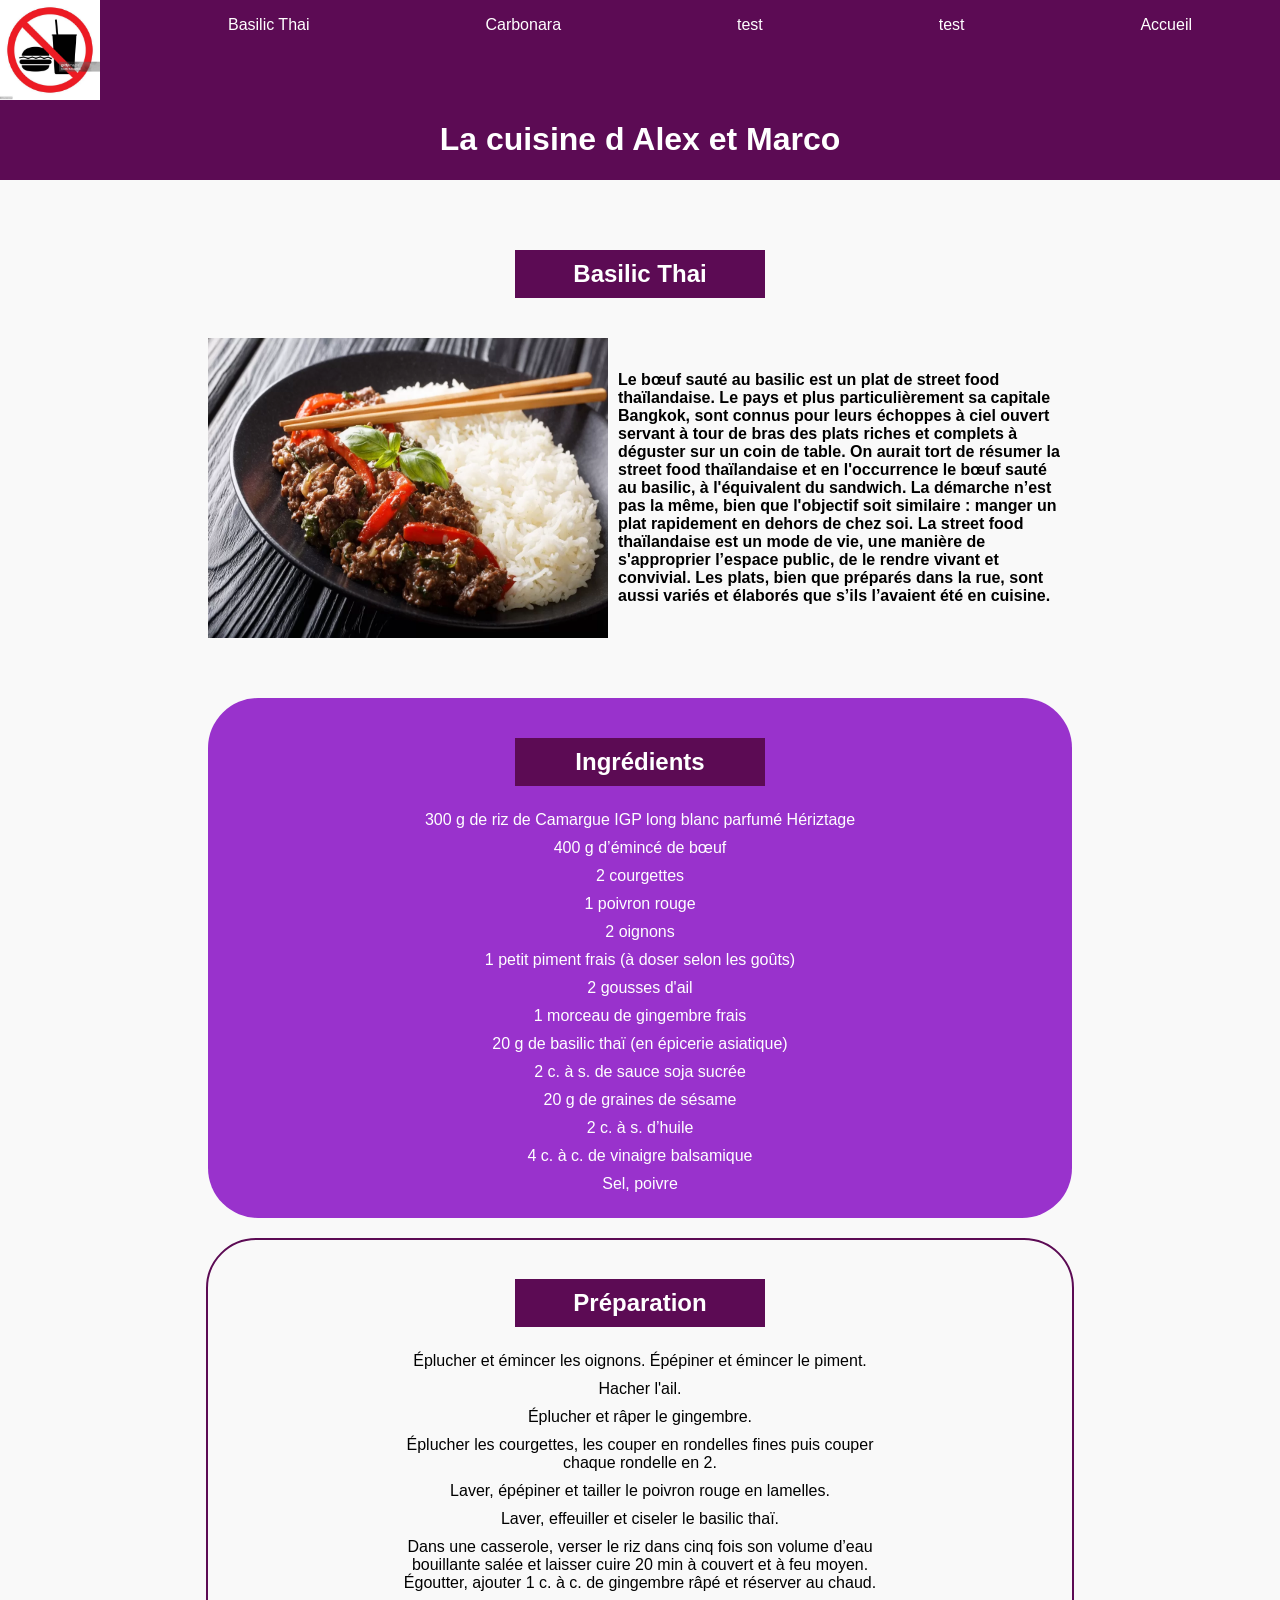
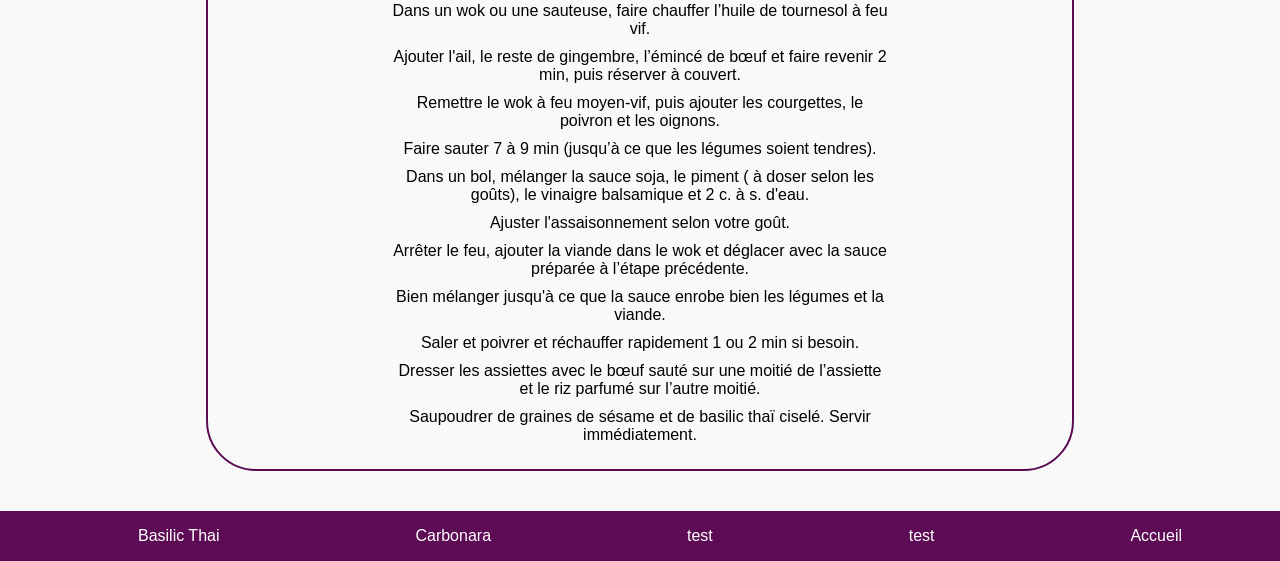
==== assets/pages/basilic.html @ ef935601 "2nd commit" ====
<!DOCTYPE html>
<html lang="fr">

<head>
    <meta charset="UTF-8">
    <meta name="viewport" content="width=device-width, initial-scale=1.0">
    <link rel="stylesheet" href="../css/styles.css">
    <title>Basilic</title>
</head>

<header>


    <nav>
        <img class="logo" src="../images/logo.jpg" alt="logo">

        <ul>
            <li><a href="./assets/pages/basilic.html">Basilic Thai</a></li>
            <li><a href="./assets/pages/carbo.html">Carbonara</a></li>
            <li><a href="#">test</a></li>
            <li><a href="#">test</a></li>

            <li><a href="../../index.html">Accueil</a></li>
        </ul>
    </nav>
    <h1>La cuisine d Alex et Marco</h1>

</header>


<body>
    <main>
        <section id="recettes">

            <article>
                <h2>Basilic Thai</h2>
                <div class="basilou">
                    <img src="../images/basilic thai.jpeg" alt="basilic">

                    <p><strong>Le bœuf sauté au basilic est un plat de street food thaïlandaise. Le pays et plus
                            particulièrement sa capitale Bangkok, sont connus pour leurs échoppes à ciel ouvert servant
                            à
                            tour de bras des plats riches et complets à déguster sur un coin de table.

                            On aurait tort de résumer la street food thaïlandaise et en l'occurrence le bœuf sauté au
                            basilic, à l'équivalent du sandwich. La démarche n’est pas la même, bien que l'objectif soit
                            similaire : manger un plat rapidement en dehors de chez soi.

                            La street food thaïlandaise est un mode de vie, une manière de s'approprier l’espace public,
                            de
                            le rendre vivant et convivial. Les plats, bien que préparés dans la rue, sont aussi variés
                            et
                            élaborés que s’ils l’avaient été en cuisine.
                        </strong></p>
                </div>

            </article>

            <article class="recipies">

                <h2>Ingrédients</h2>

                <li>300 g de riz de Camargue IGP long blanc parfumé Hériztage</li>
                <li>400 g d’émincé de bœuf</li>
                <li>2 courgettes</li>
                <li>1 poivron rouge</li>
                <li>2 oignons</li>
                <li>1 petit piment frais (à doser selon les goûts)</li>
                <li>2 gousses d'ail</li>
                <li>1 morceau de gingembre frais</li>
                <li>20 g de basilic thaï (en épicerie asiatique)</li>
                <li>2 c. à s. de sauce soja sucrée</li>
                <li>20 g de graines de sésame</li>
                <li>2 c. à s. d’huile</li>
                <li>4 c. à c. de vinaigre balsamique</li>
                <li>Sel, poivre</li>
            </article>

            <article class="prepa">
                <h2>Préparation</h2>

                <li>Éplucher et émincer les oignons. Épépiner et émincer le piment.</li>
                <li>Hacher l'ail.</li>
                <li>Éplucher et râper le gingembre.</li>
                <li>Éplucher les courgettes, les couper en rondelles fines puis couper chaque rondelle en 2.</li>
                <li>Laver, épépiner et tailler le poivron rouge en lamelles.</li>
                <li>Laver, effeuiller et ciseler le basilic thaï.</li>
                <li>Dans une casserole, verser le riz dans cinq fois son volume d’eau bouillante salée et laisser cuire
                    20 min à couvert et à feu moyen. Égoutter, ajouter 1 c. à c. de gingembre râpé et réserver au chaud.
                </li>
                <li>Dans un wok ou une sauteuse, faire chauffer l’huile de tournesol à feu vif.</li>
                <li>Ajouter l'ail, le reste de gingembre, l’émincé de bœuf et faire revenir 2 min, puis réserver à
                    couvert.</li>
                <li>Remettre le wok à feu moyen-vif, puis ajouter les courgettes, le poivron et les oignons.</li>
                <li>Faire sauter 7 à 9 min (jusqu’à ce que les légumes soient tendres).</li>
                <li>Dans un bol, mélanger la sauce soja, le piment ( à doser selon les goûts), le vinaigre balsamique et
                    2 c. à s. d'eau.</li>
                <li>Ajuster l'assaisonnement selon votre goût.</li>
                <li>Arrêter le feu, ajouter la viande dans le wok et déglacer avec la sauce préparée à l’étape
                    précédente.</li>
                <li>Bien mélanger jusqu'à ce que la sauce enrobe bien les légumes et la viande.</li>
                <li>Saler et poivrer et réchauffer rapidement 1 ou 2 min si besoin.</li>
                <li>Dresser les assiettes avec le bœuf sauté sur une moitié de l’assiette et le riz parfumé sur l’autre
                    moitié.</li>
                <li>Saupoudrer de graines de sésame et de basilic thaï ciselé. Servir immédiatement.</li>
            </article>
        </section>


    </main>

    <footer>
        <nav>

            <ul>
                <li><a href="./assets/pages/basilic.html">Basilic Thai</a></li>
                <li><a href="./assets/pages/carbo.html">Carbonara</a></li>
                <li><a href="#">test</a></li>
                <li><a href="#">test</a></li>

                <li><a href="../../index.html">Accueil</a></li>
            </ul>
        </nav>


    </footer>
</body>

</html>
---- assets/css/styles.css ----
body {
    font-family: "Roboto", sans-serif;
    background: #f9f9f9;
    padding: 0;
    margin: 0;

    img {
        max-width: 400px;
        height: 300px;
        

    }
}

header {
    display: flex;
    flex-direction: column;
    background-color: rgb(92, 11, 84);
    color: white;
    flex-wrap: nowrap;
    align-content: stretch;
    justify-content: space-between;
    align-items: center;

    nav {
        display: flex;
        width: 100%;
    }

    ul {
        display: flex;
        width: 100%;
        justify-content: space-around;
    }
}

#presentation {

    display: flex;
    flex-direction: column;



    article {
        display: flex;
        flex-direction: column;
        align-items: center;

        p {
            padding: 0 10px;
        }
    }
}

.logo {
    width: 100px;
    height: auto;
}

#recettes {

    display: flex;
    flex-direction: column;
    padding: 20px 100px;

    .basilou {
        display: flex;
        flex-direction: row;
        align-items: center;

        p {
            padding: 10px;
        }
    }

    .carbona {
        display: flex;
        flex-direction: row-reverse;
        align-items: center;

        p {
            padding: 10px;
        }

    }

    article {
        display: flex;
        flex-direction: column;
        justify-content: center;
        padding: 20px 0;
         margin: 10px auto;
         width: 80%;


        a {
            display: flex;
            text-decoration: none;
            color: rgb(92, 11, 84);
            padding: 10px;
            border: 2px solid rgb(92, 11, 84);
            max-width: 100px;
            text-align: center;
            margin: 0 auto;
        }
    }

    h2 {
        align-self: center;
        background-color: rgb(92, 11, 84);
        color: white;
        width: 250px;
        text-align: center;
        padding: 10px 0;
    }
    div {
        padding: 20px 0;
    }

}

footer {
    display: flex;
    flex-direction: column;
    background-color: rgb(92, 11, 84);
    color: white;
    flex-wrap: nowrap;
    align-content: stretch;
    justify-content: space-between;
    align-items: center;
    margin-top: 10px;

    nav {
        display: flex;
        width: 100%;
    }

    ul {
        display: flex;
        width: 100%;
        justify-content: space-around;
    }
}

li {
    list-style: none;

    a {
        text-decoration: none;
        color: white;

    }
}

/*pages basilic*/

.recipies {

    display: flex;
    justify-content: center;
    text-align: center;
    text-align: center;
    align-items: center;
    margin: 50px;
    margin-top: auto;
    margin-bottom: auto;
        background-color: darkorchid;
    border-radius: 50px;
    color: white;


    li {
        width: 500px;
        padding: 5px 0;
    }
}

.prepa {

    display: flex;
    justify-content: center;
    text-align: center;
    align-items: center;
    border: 2px solid rgb(92, 11, 84);
    border-radius: 50px;
    margin: 50px;

    li {
        width: 500px;
        padding: 5px 0;
    }
}
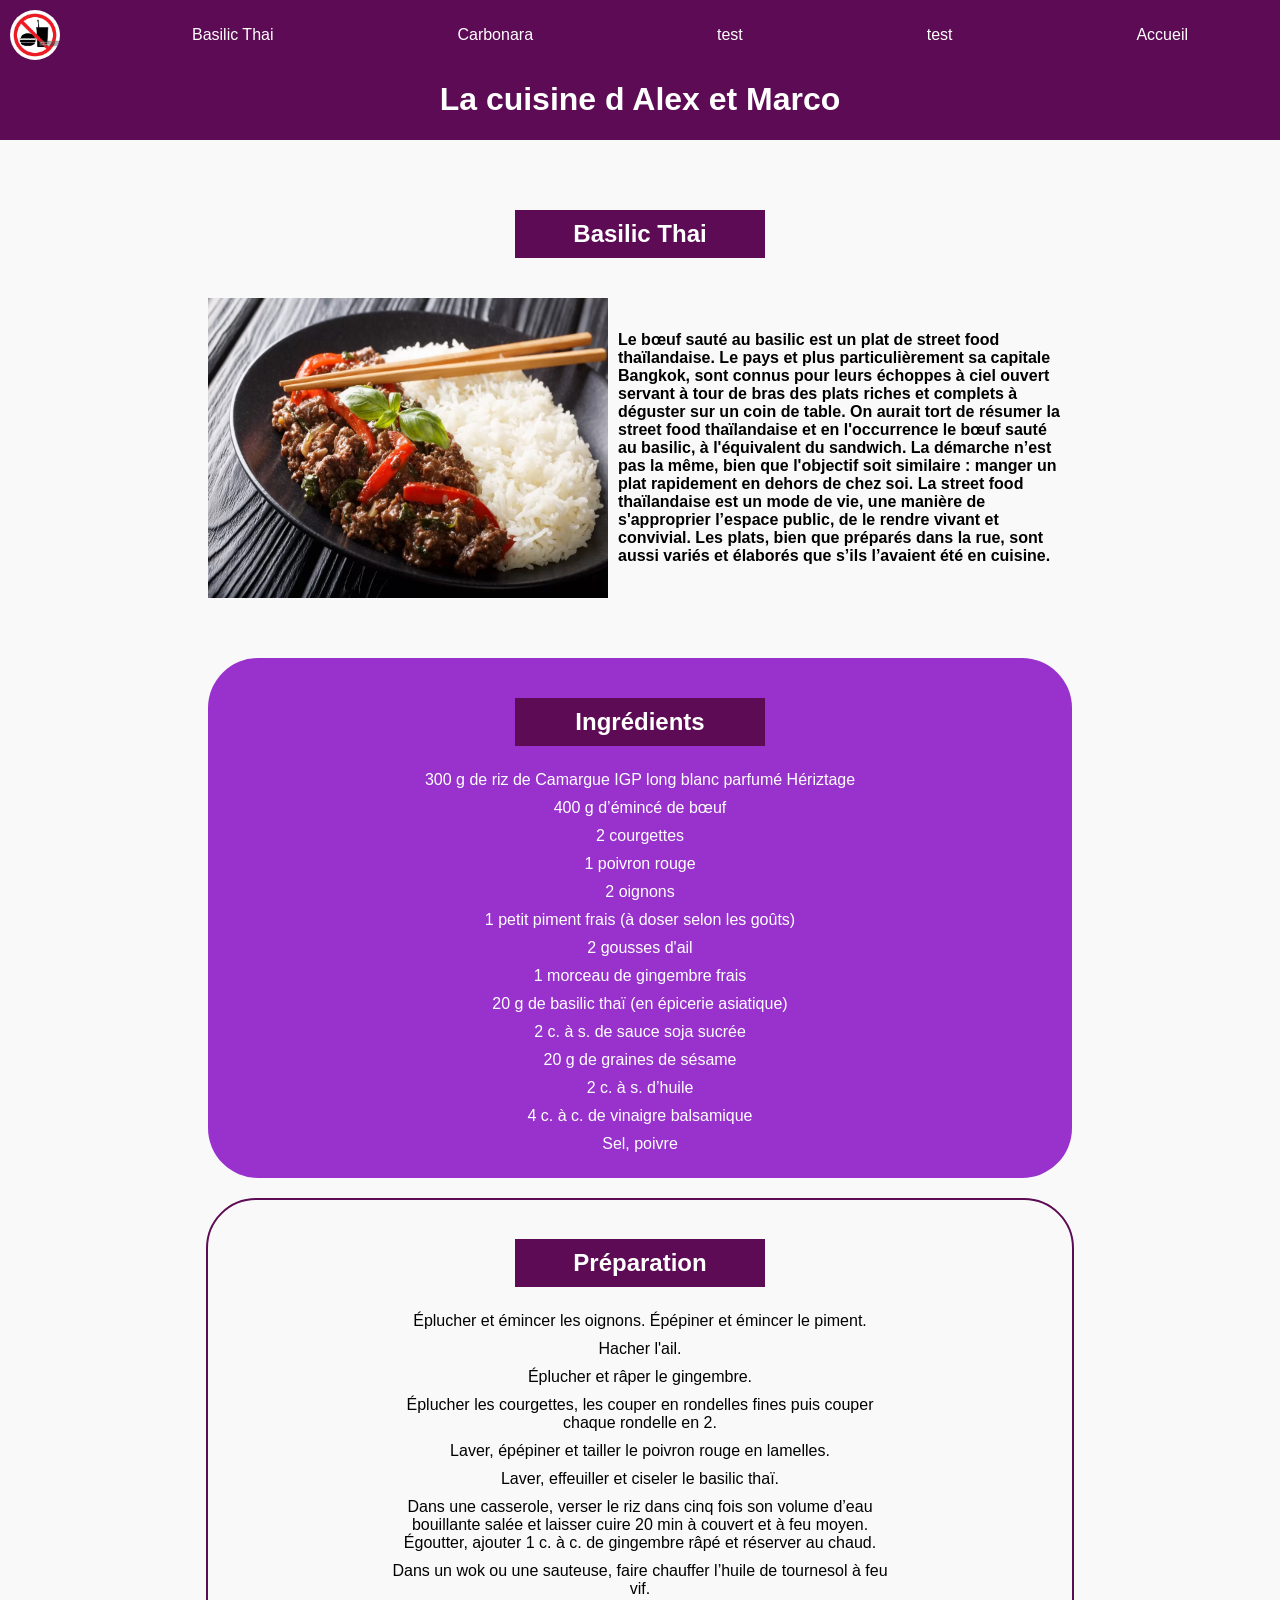
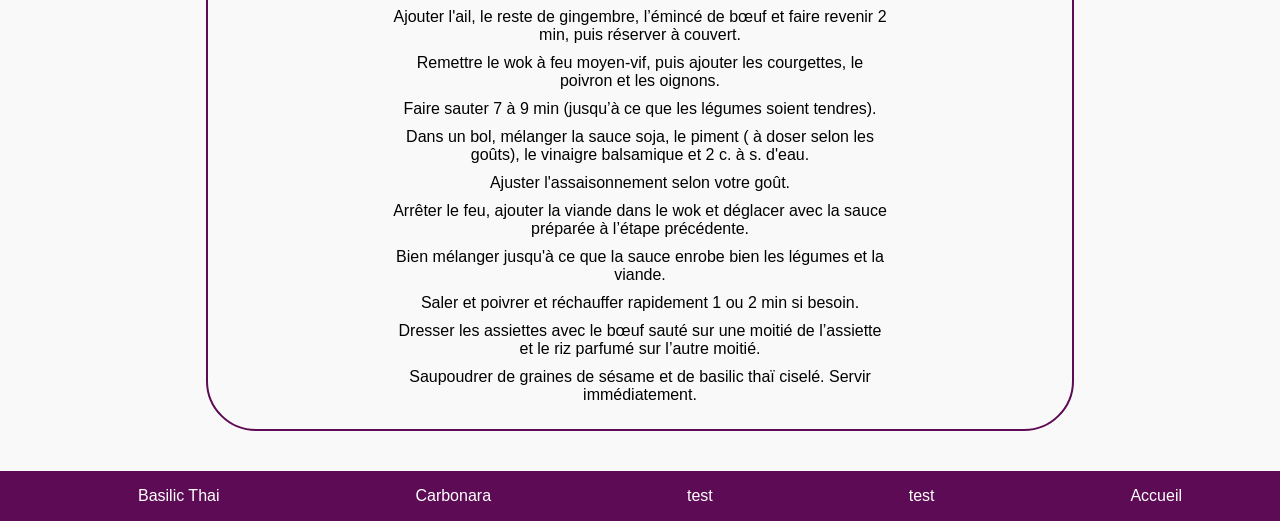
==== commit a9bafe2e: "fix" ====
--- a/assets/pages/basilic.html
+++ b/assets/pages/basilic.html
@@ -9,14 +9,12 @@
 </head>
 
 <header>
-
-
     <nav>
         <img class="logo" src="../images/logo.jpg" alt="logo">
 
         <ul>
-            <li><a href="./assets/pages/basilic.html">Basilic Thai</a></li>
-            <li><a href="./assets/pages/carbo.html">Carbonara</a></li>
+            <li><a href="./basilic.html">Basilic Thai</a></li>
+            <li><a href="./carbo.html">Carbonara</a></li>
             <li><a href="#">test</a></li>
             <li><a href="#">test</a></li>
 
@@ -24,7 +22,6 @@
         </ul>
     </nav>
     <h1>La cuisine d Alex et Marco</h1>
-
 </header>
 
 
--- a/assets/css/styles.css
+++ b/assets/css/styles.css
@@ -7,8 +7,6 @@
     img {
         max-width: 400px;
         height: 300px;
-        
-
     }
 }
 
@@ -31,6 +29,7 @@
         display: flex;
         width: 100%;
         justify-content: space-around;
+        align-items: flex-end;
     }
 }
 
@@ -53,8 +52,10 @@
 }
 
 .logo {
-    width: 100px;
+    width: 50px;
     height: auto;
+    margin: 10px 0 0 10px;
+    border-radius: 50px;
 }
 
 #recettes {
@@ -149,6 +150,7 @@
         text-decoration: none;
         color: white;
 
+
     }
 }
 
@@ -189,4 +191,44 @@
         width: 500px;
         padding: 5px 0;
     }
+}
+
+.container-carbo {
+    display: flex;
+    flex-direction: column;
+    justify-content: center;
+    align-items: center;
+    max-width: 800px;
+    width: 80%;
+    margin: 0 auto;
+    text-align: center;
+}
+
+.container-carbo h3 {
+    background-color: rgb(92, 11, 84);
+    width: 250px;
+    margin: 10px auto;
+    padding: 10px 0;
+    border-radius: 5px;
+    color: #ffffff;
+}
+
+.container-carbo article:nth-child(3) {
+    width: 100%;
+    border: 2px solid #b917ff;
+    margin: 10px 0;
+    background: #b917ff;
+    border-radius: 50px;
+    color: #ffff;
+}
+
+.container-carbo article:last-child {
+    width: 100%;
+    border: 2px solid #b917ff;
+    margin: 10px 0;
+    border-radius: 50px;
+}
+
+.container-carbo article ul {
+    padding: 0 20px;
 }
